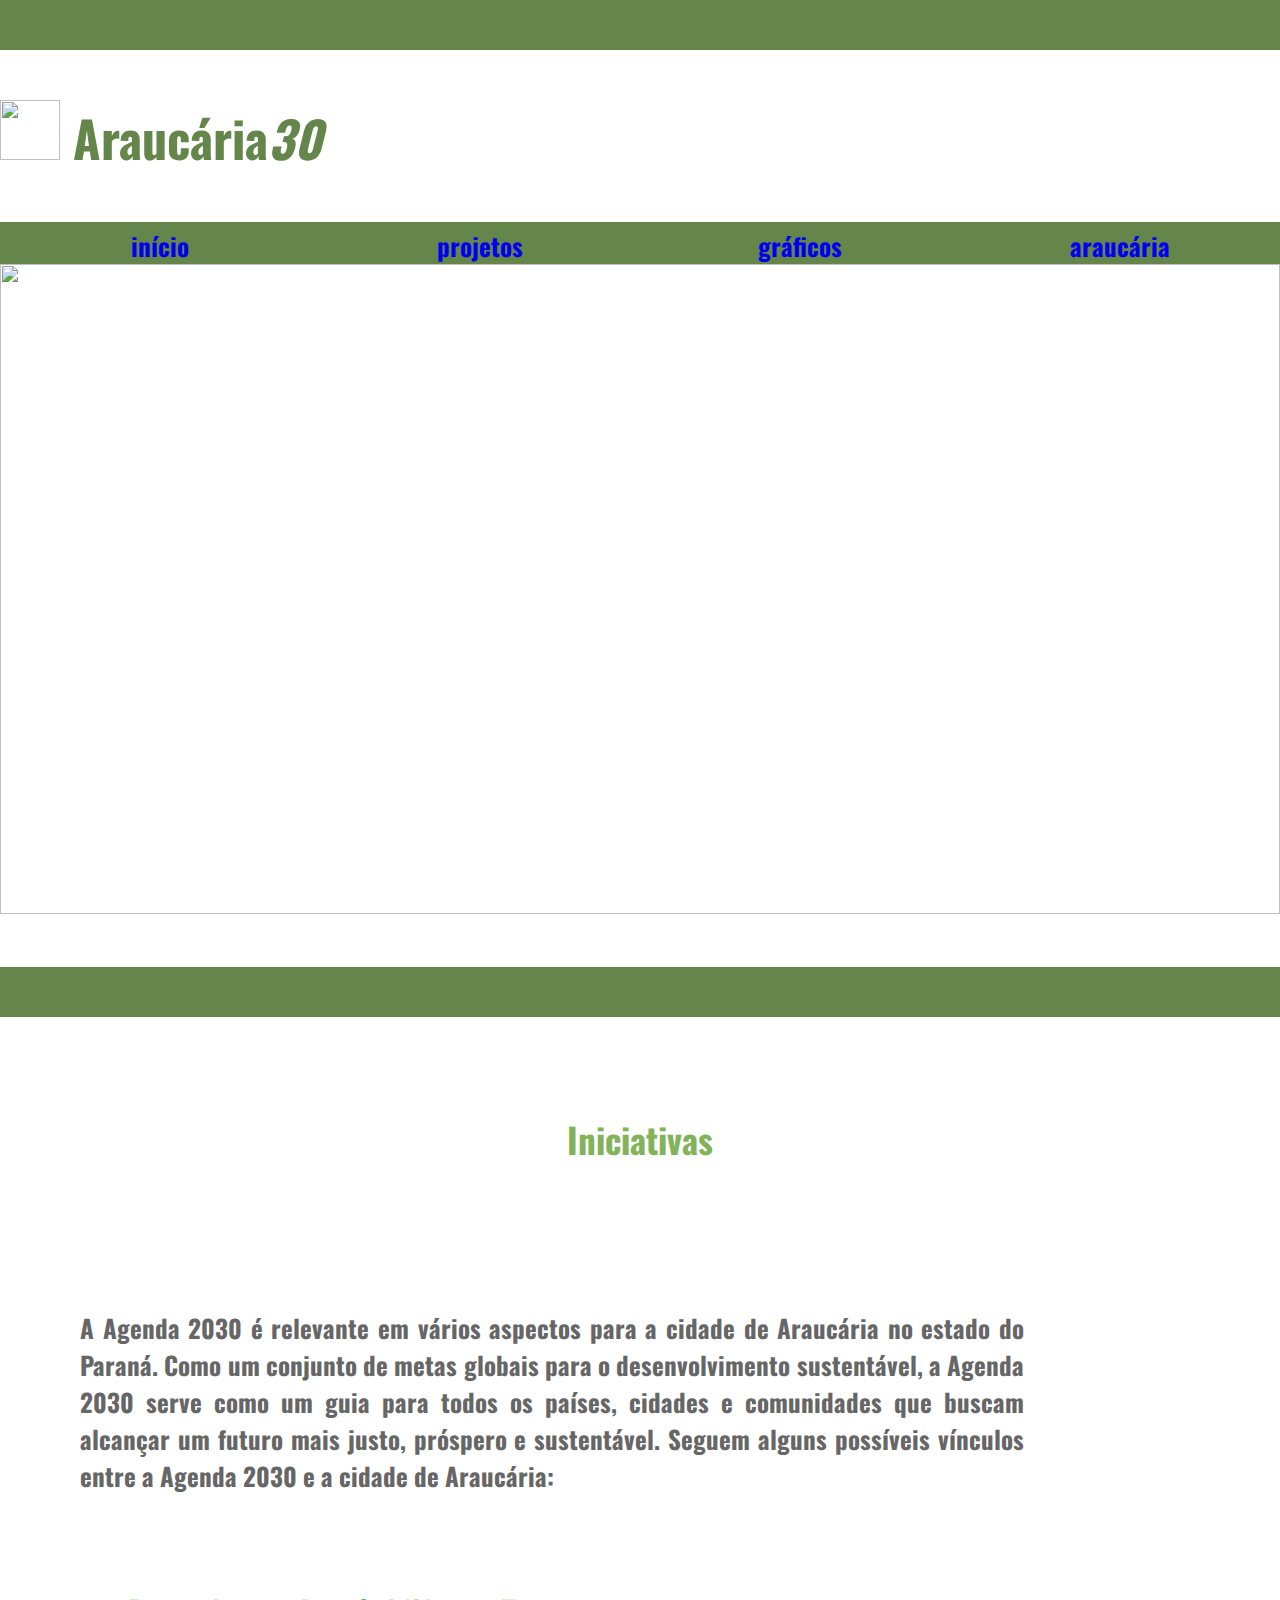
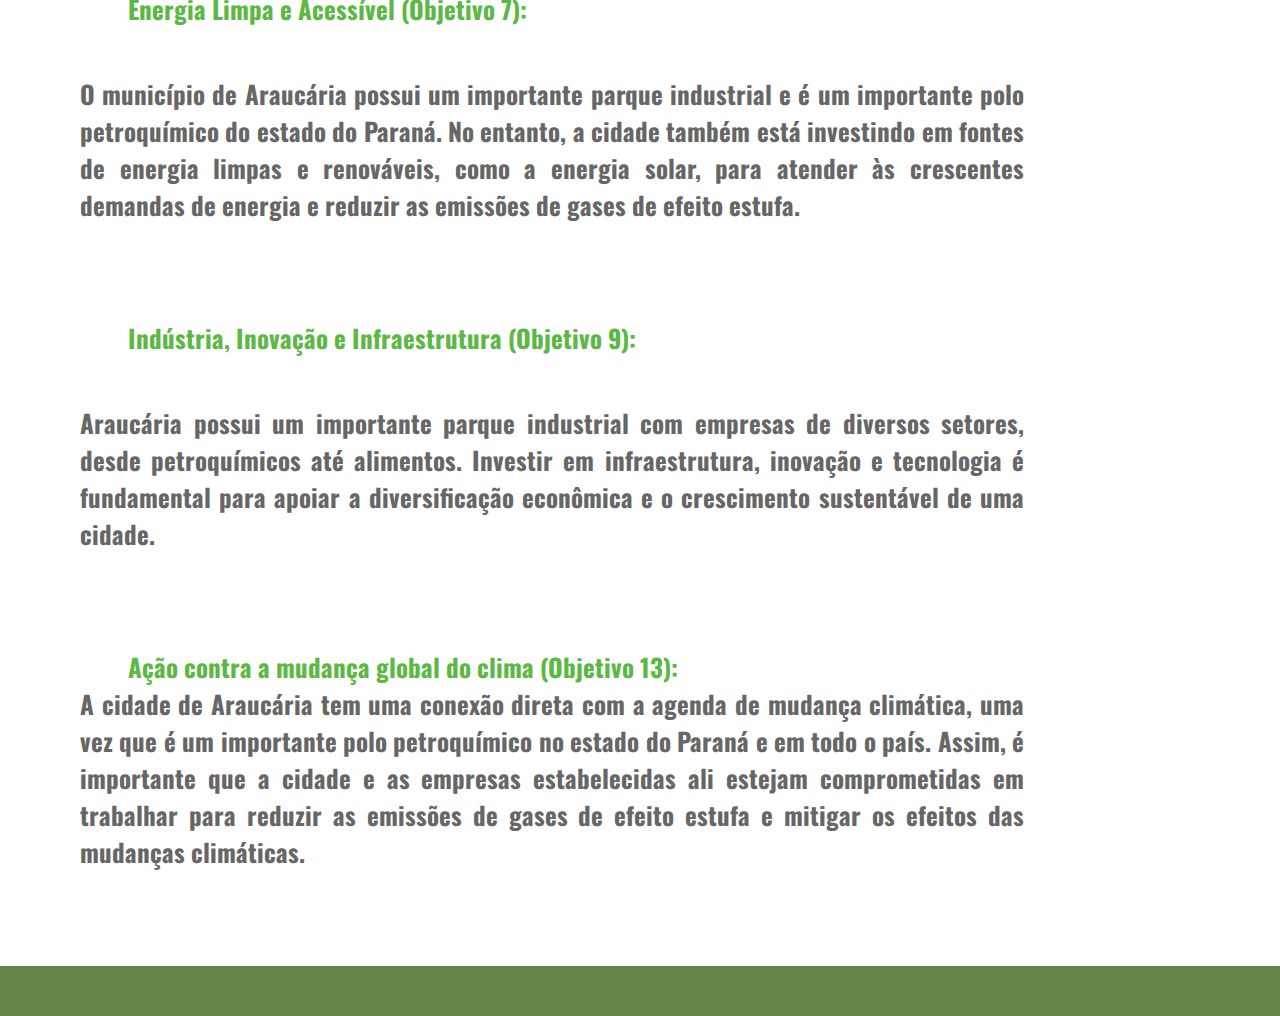
==== araucaria.html @ d54f523e "Add files via upload" ====
<!Doctype html>
<html lang="pt-br">
<html>
<head>
    <meta charset="UTF-8"> 
    <meta id="viewport" name="viewport" content="width=device-width, user-scable=no">
    <title>Araucária30</title>
    <link rel="stylesheet" href="bonito.css">
    <link href="https://fonts.googleapis.com/css2?family=Montserrat:ital,wght@1,300&display=swap" rel="stylesheet">
    <link href="https://fonts.googleapis.com/css2?family=Tilt+Warp&display=swap" rel="stylesheet">
    <link href="https://fonts.googleapis.com/css2?family=Oswald&display=swap" rel="stylesheet">
</head>
<body>
    <div class="faixa">.</div>
    <p>  <h1 class="titulo"> <img src="https://st3.depositphotos.com/1457468/17421/v/600/depositphotos_174216378-stock-illustration-araucaria-isolated-tree.jpg" class="icon">
   Araucária<i>30</i> </h1>    </p> 
    <br /> <br />
<nav>
    <ul>
      <li><a href="file:///C:/Users/Gamer/OneDrive/Documentos/projeto%20html/Projeto-agenda30/index.html#007" >início</a></li>
      <li><a href="file:///C:/Users/Gamer/OneDrive/Documentos/projeto%20html/Projeto-agenda30/projetos.html" >projetos</a></li>
      <li><a href="file:///C:/Users/Gamer/OneDrive/Documentos/projeto%20html/Projeto-agenda30/projetos.html#013">gráficos</a></li>
      <li><a href="file:///C:/Users/Gamer/OneDrive/Documentos/projeto%20html/Projeto-agenda30/araucaria.html">araucária</a></li>
    </ul>
      </nav>
<img src="C:\Users\Gamer\Downloads\fundo araucaria.png (2).png" class="img-inicio"> 
<br /> <br /> <br />

<div class="faixa" id="007">.         feito por pedro e eduardo</div>

<br /> <br /> <br /> <br />
<h2>
  Iniciativas
</h2>
<br /><br /><br /><br /><br /><br />
<h3> 
  A Agenda 2030 é relevante em vários aspectos para a cidade de Araucária no estado do Paraná. Como um conjunto de metas globais para o desenvolvimento sustentável, a Agenda 2030 serve como um guia para todos os países, cidades e comunidades que buscam alcançar um futuro mais justo, próspero e sustentável. Seguem alguns possíveis vínculos entre a Agenda 2030 e a cidade de Araucária:
</h3>
<br /> <br /> <br /> <br /> 
<ul>
  <li>
   <h2> Energia Limpa e Acessível (Objetivo 7):</h2>
  </li>
  <br /> <br /> 
  <h3>
    <p>O município de Araucária possui um importante parque industrial e é um importante polo petroquímico do estado do Paraná. No entanto, a cidade também está investindo em fontes de energia limpas e renováveis, como a energia solar, para atender às crescentes demandas de energia e reduzir as emissões de gases de efeito estufa.</p>
  </h3>
  <br /> <br /> <br /> <br /> 
  <li>
   <h2> Indústria, Inovação e Infraestrutura (Objetivo 9):</h2>
  </li>
  <br /> <br /> 
  <h3>
   <p> Araucária possui um importante parque industrial com empresas de diversos setores, desde petroquímicos até alimentos. Investir em infraestrutura, inovação e tecnologia é fundamental para apoiar a diversificação econômica e o crescimento sustentável de uma cidade.</p>
  </h3>
  <br /> <br /> <br /> <br /> 
  <li>
    <h2>
      Ação contra a mudança global do clima (Objetivo 13):
    </h2>
  </li>
  <h3>
    A cidade de Araucária tem uma conexão direta com a agenda de mudança climática, uma vez que é um importante polo petroquímico no estado do Paraná e em todo o país. Assim, é importante que a cidade e as empresas estabelecidas ali estejam comprometidas em trabalhar para reduzir as emissões de gases de efeito estufa e mitigar os efeitos das mudanças climáticas.
  </h3>
  <br /><br /><br /> <br />
  <div class="faixa" id="007">.         feito por pedro e eduardo</div>

</ul>
</body>
---- bonito.css ----
* {
    box-sizing: border-box;
    border: 0px;
    margin: 0px;
    padding: 0px;
    border-width: 0px;
    outline-width: 0px;
    font-family: Oswald;
}
body {
    margin: 0px;

    
}
.titulo {
    margin-top: 50px;
    margin-bottom: 0px;
    font-size: 50px;
    color: #65864a;
    font-family: Tilt+War;
}
.icon {
    width: 60px;
    height: 60px;
   
}
.img1 {
    width: 100%;
    height: 700px;
    margin: 0px;
    padding: 0px;
    object-fit: cover;

}
nav {
    background-color: #65864a;
    color: black;
}

nav ul {
    display: table;
    width: 100%;
    font-family: Tilt+Warp;
    color: black;
}

nav ul li {
    list-style-type: none;
    font-size: 25px;
    display: table-cell;
    width: 25%;
    height: 40px;
    text-align: center;
    font-weight: bold;
    font-family: Tilt+Warp;
    padding-top: 5px;
    color: black;
}

nav ul li:hover {
    background-color: #82b35b;
    color: aliceblue;

}

nav ul li a {
    display: block;
    text-decoration: none;
    width: 100%;
    height: 100%;
}

nav ul li a:hover {
    color: aliceblue;
}
h2 {
    color: #82b35b;
     text-align: center;
    font-size: 35px;
    font-family: Tilt+Warp;

}
.sumario {
    margin-left: 100px;
    font-size: 25px;
    font-family: Oswald;
    line-height: 67px;
    text-decoration: none;
    color: #82b35b;
}
hr {
    color: black ;
    margin: 0px;
    padding: 0px;
}
h3 {
    margin-left: 80px;
    margin-right: 20%;
    font-size: 25px;
    text-align: justify;
    color:#666;

}
.faixa {
    background-color: #65864a;
    text-align: left;
    width: 100%;
    height: 50px;
    color: #65864a;
}
.agenda30-sumario {
    width: 100%;
    height: 600px;

}
.titulo-agenda30 {
    text-align: left;
    margin-left: 125px;
    font-family: Oswald;
}
.img-inicio {
    width: 100%;
    height: 650px;
    object-fit: cover;
    margin:0px;
}
.texto2 {
    margin-right: 10%;
}
.subtemas {
    color:#8cd451;

}
.texto1 {
    font-size: 25px;
    margin-left: 50px;
    margin-right: 100px;
}
@media (max-width:750px){
    .img-inicio{
        height: 500px;
        margin: 0px;
    }
    .froggers h3 {
        font-size: 25px;
        margin-left: 0px;
        margin-right: 0px;
    }
    .embrapa {
        height: 30%;
        width: 40%;
    }
}
@media (max-width:575px) {
    nav ul li{
        font-size: 20px;
    }
    .img-inicio {
        height: 450px;
        margin: 0px;
    }
    .embrapa {
        background-color:#1b202b;
        border-radius: 20px;
        height: 450px;
        width: 550px;
    }
    .img-inicio {
        margin: 0px;
    }
}
@media (max-width:455px) {
    nav ul li{
        font-size: 15px;
    }
}
@media (max-width:500px) {
    .img-inicio {
        height: 400px;
        margin: 0px;
    }
    .faixa {
        height: 30px;
    }
    nav ul li {
     height: 30px;  
     padding-top: 5px; 
    }
}
@media (max-width:440px) {
    .img-inicio {
        height: 350px;
        margin: 0px;
        
    }
    .titulo-agenda30 {
        margin: 0px;
        text-align: center;
    }
}
@media (max-width:575px) {
    h3 {
        font-size: 20px;
        margin-left: 50px;
        margin-right: 80px;
    }
    .froggers h3 {
        font-size: 20px;
        margin-left: 0px;
        margin-right: 0px;
    }
}
.semente-da-vida {
    width: 300px;
    align-items: center;
    position: absolute;
}
h4 {
    text-align: left;
    
    
}
.graficos {
    width: calc(60% - 30px);
    height: calc(50% - 30px);
    object-fit: fill;
    margin: auto;
}
.graf {
    margin: auto;
    background-color: #82b35b;
    border-radius: 20px;
    width: 800px;
}
.grafic {
    font-size: 15px;
    text-decoration: none;
    font-size: 15px;
    text-align: center;

}
.h3-graficos {
    color: #000;
    text-align: center;
    font-size: 25px;

}
.grafic a{
    text-decoration: none;
    color: #000;
}
@media (max-width="550px") {
    .graficos {
        width: 300px;
        height: 240px;
        object-fit: cover;
        margin: 0px;
    }
}
ul li h2 {
    text-decoration: none;
    color: rgb(91, 184, 68);
    font-size: 25px;
    text-align: left;
    margin-left: 10%;
}
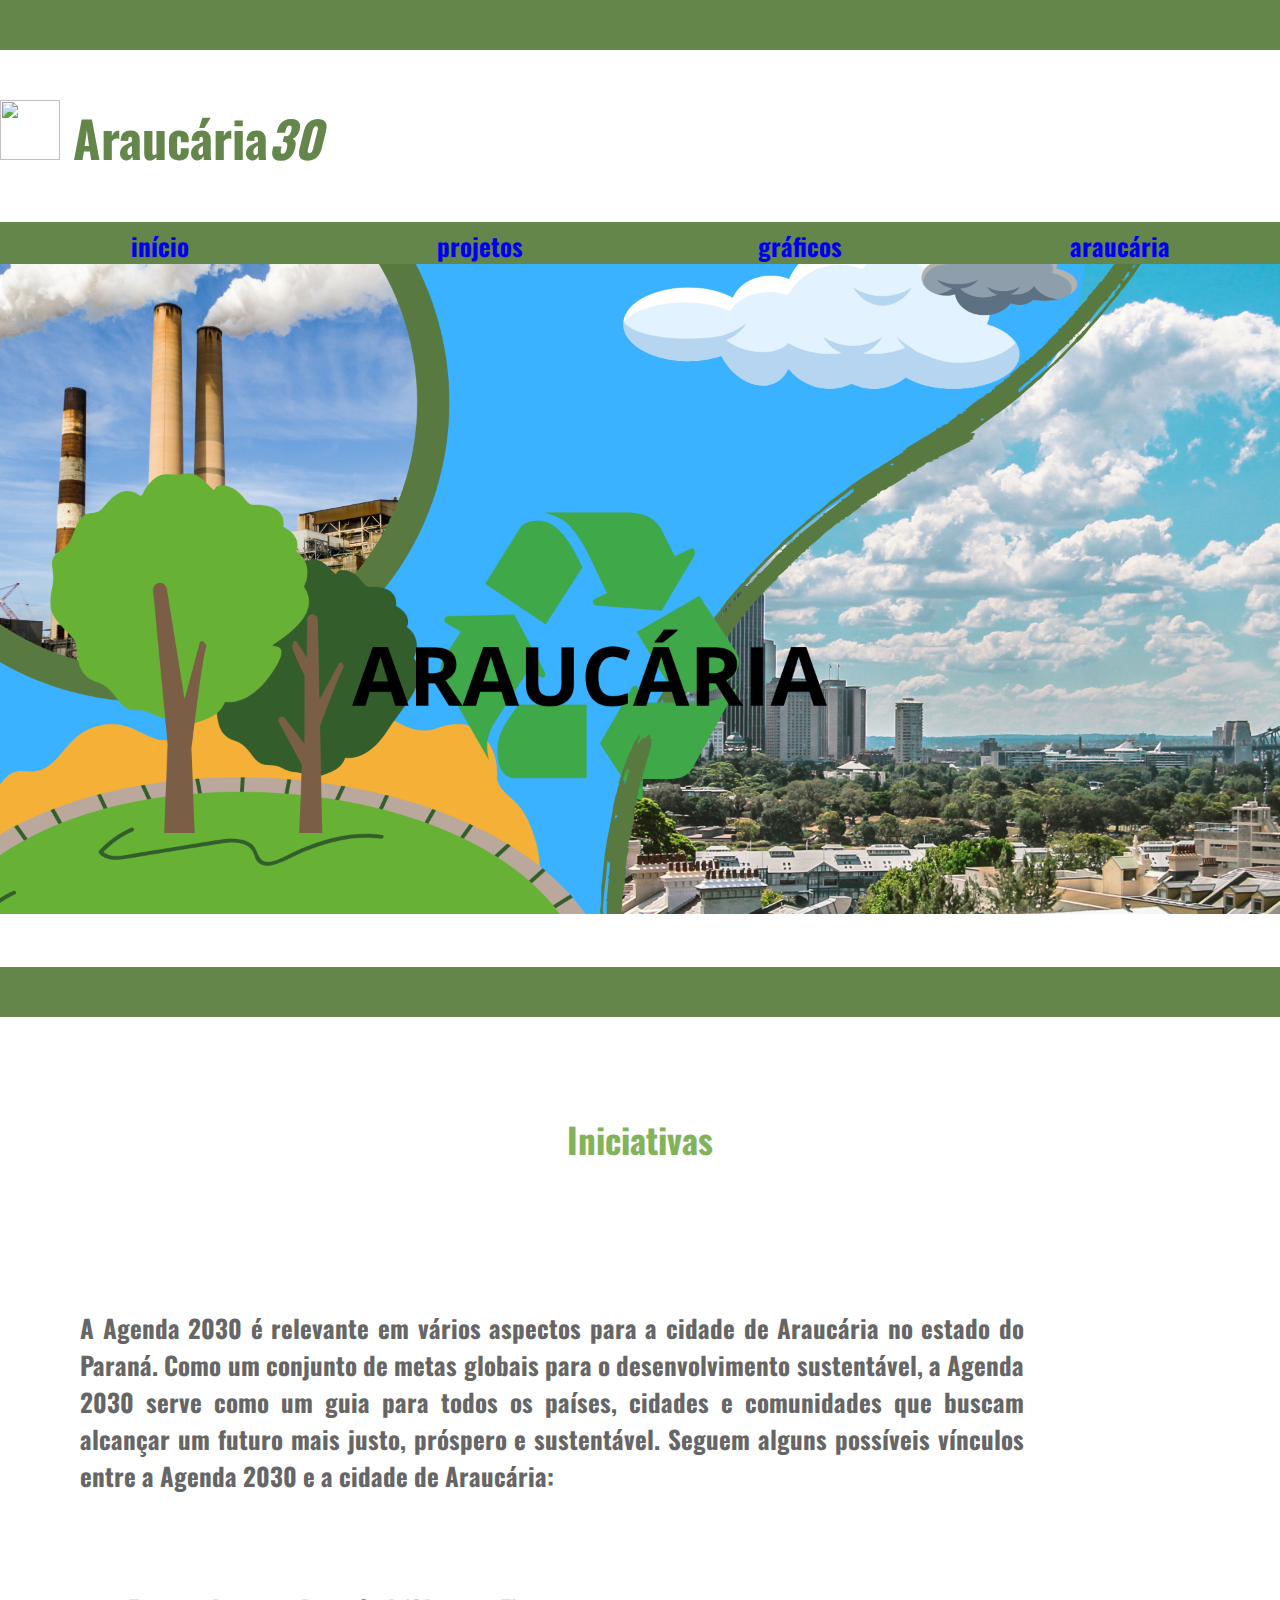
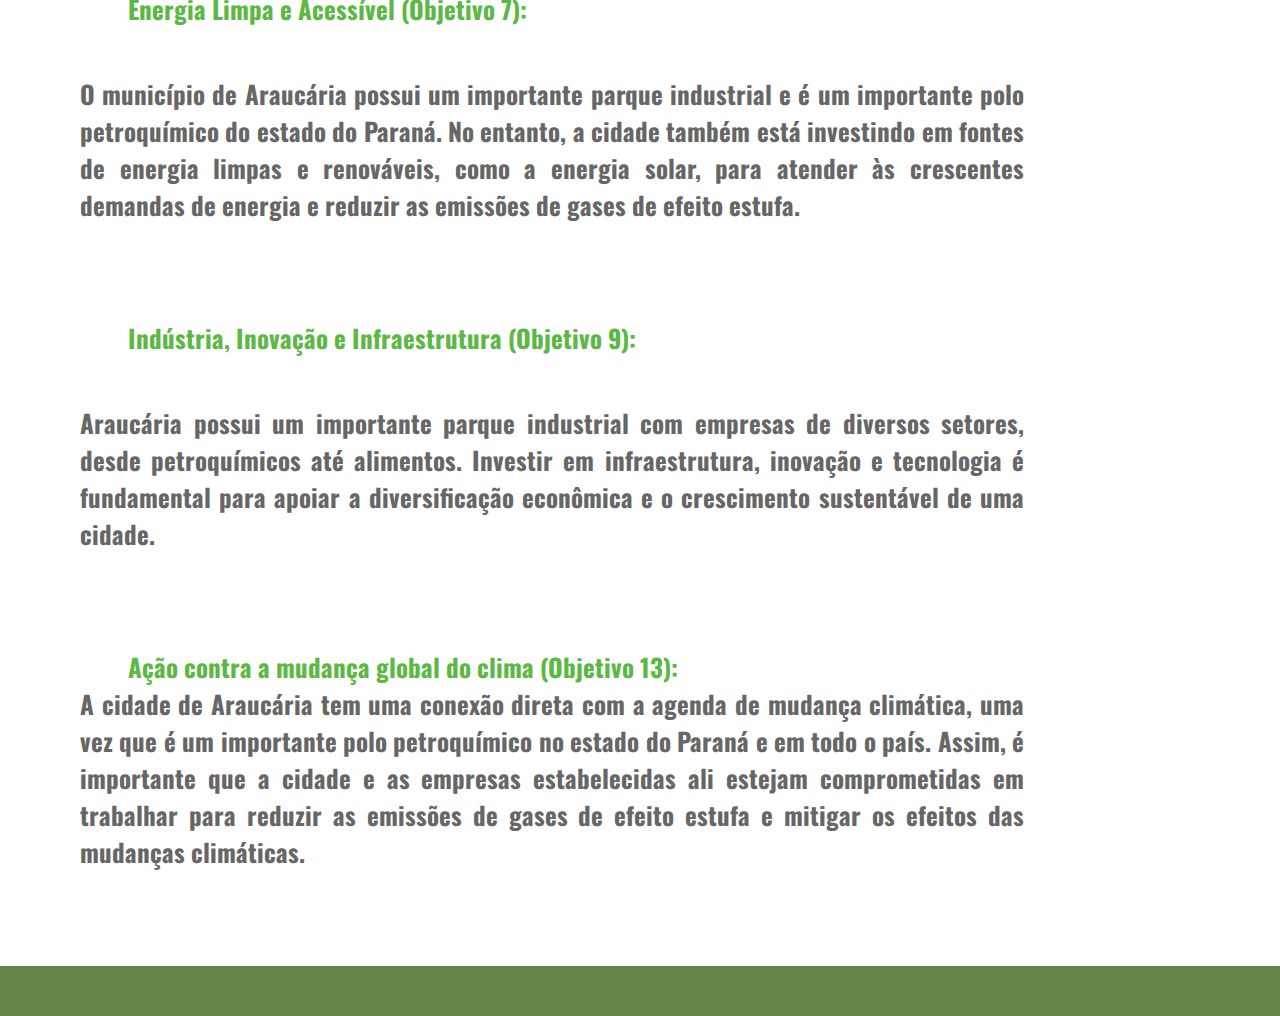
==== commit f0aa75ee: "Add files via upload" ====
--- a/araucaria.html
+++ b/araucaria.html
@@ -17,13 +17,13 @@
     <br /> <br />
 <nav>
     <ul>
-      <li><a href="file:///C:/Users/Gamer/OneDrive/Documentos/projeto%20html/Projeto-agenda30/index.html#007" >início</a></li>
+      <li><a href="index.html" >início</a></li>
       <li><a href="file:///C:/Users/Gamer/OneDrive/Documentos/projeto%20html/Projeto-agenda30/projetos.html" >projetos</a></li>
       <li><a href="file:///C:/Users/Gamer/OneDrive/Documentos/projeto%20html/Projeto-agenda30/projetos.html#013">gráficos</a></li>
       <li><a href="file:///C:/Users/Gamer/OneDrive/Documentos/projeto%20html/Projeto-agenda30/araucaria.html">araucária</a></li>
     </ul>
       </nav>
-<img src="C:\Users\Gamer\Downloads\fundo araucaria.png (2).png" class="img-inicio"> 
+<img src="fundo araucaria.png (2).png" class="img-inicio"> 
 <br /> <br /> <br />
 
 <div class="faixa" id="007">.         feito por pedro e eduardo</div>
